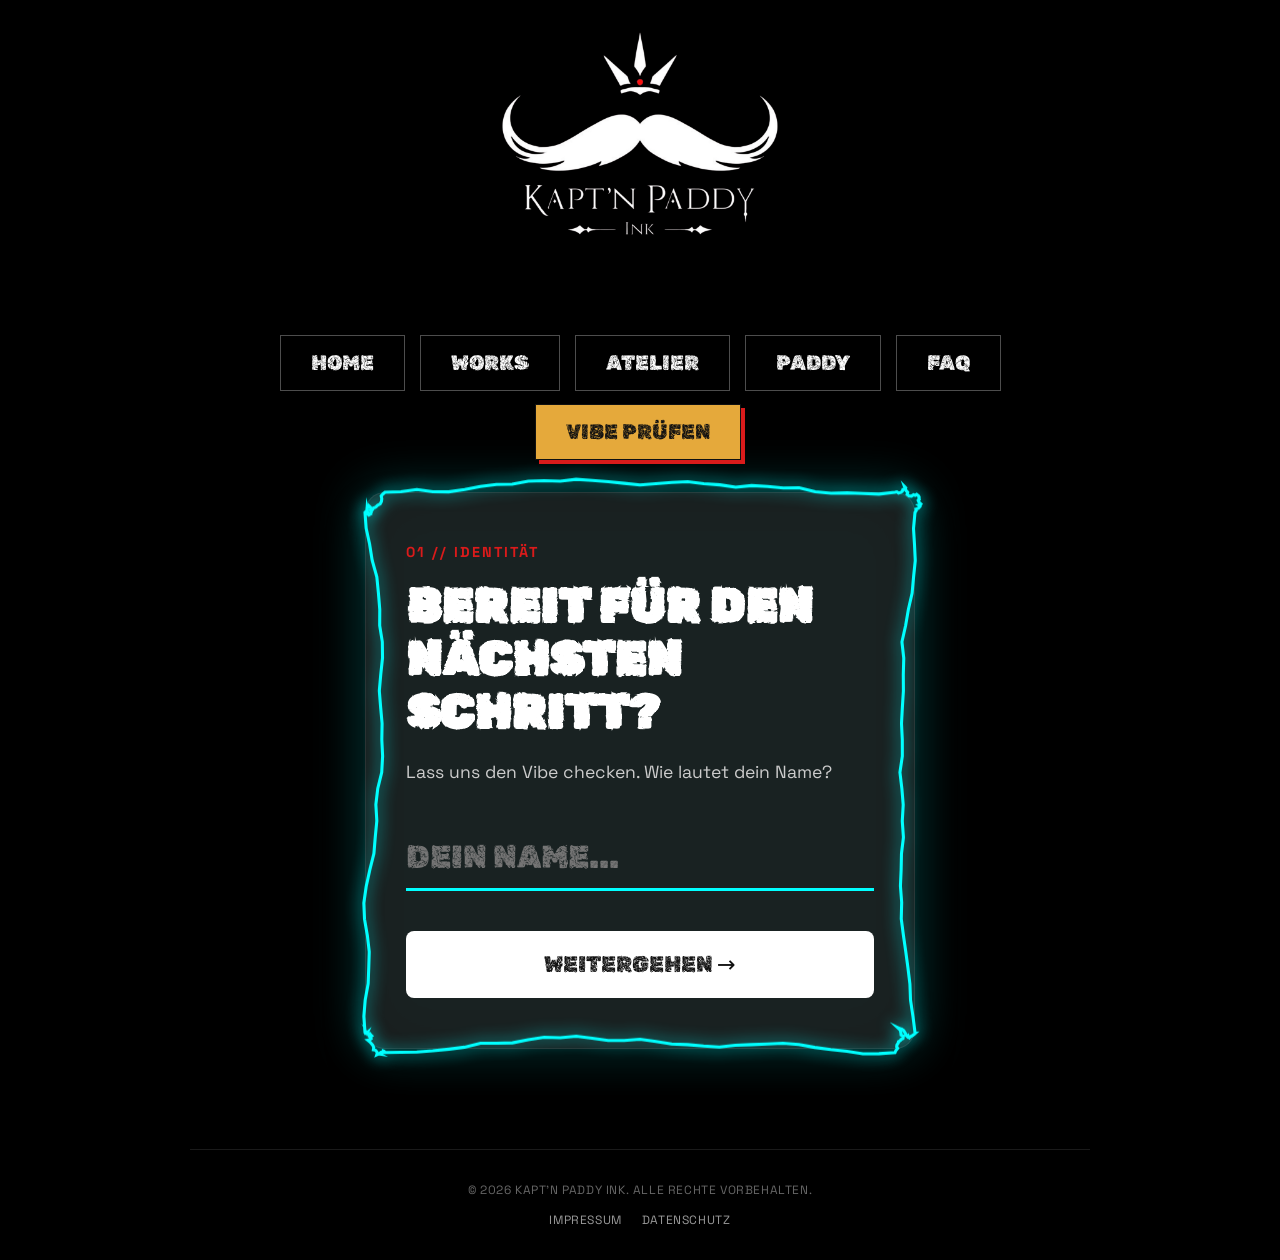
==== kennenlernen/index.html @ 313ccea7 "updates" ====
<!DOCTYPE html> 
<html lang="de"> 
<head>
 <meta charset="UTF-8" /> 
 <meta name="viewport" content="width=device-width, initial-scale=1.0, maximum-scale=1.0, user-scalable=no" /> 
 <title>Vibe Prüfen — Kapt'n Paddy Ink</title> 

 <script src="https://cdnjs.cloudflare.com/ajax/libs/gsap/3.12.5/gsap.min.js"></script>

 <link rel="preconnect" href="https://fonts.googleapis.com">
 <link rel="preconnect" href="https://fonts.gstatic.com" crossorigin>
 <link href="https://fonts.googleapis.com/css2?family=Rubik+Distressed&family=Space+Grotesk:wght@400;500;700&display=swap" rel="stylesheet">

 <link rel="stylesheet" href="../assets/css/kennenlernen/style.css">
</head> 

<body>

 <header class="brand-header">
   <img src="../images/logo.png" alt="Kapt'n Paddy Ink Logo" class="brand-logo-img" id="brand-logo">
 </header>

 <div class="tabs-container">
   <nav class="tabs-nav">
     <a href="../index.html" class="tab-btn"><span class="tab-text">Home</span></a>
     <a href="../works.html" class="tab-btn"><span class="tab-text">Works</span></a>
     <a href="../atelier.html" class="tab-btn"><span class="tab-text">Atelier</span></a>
     <a href="../about.html" class="tab-btn"><span class="tab-text">Paddy</span></a>
     <a href="../faq.html" class="tab-btn"><span class="tab-text">FAQ</span></a>
     <a href="index.html" class="tab-btn active"><span class="tab-text">Vibe Prüfen</span></a>
   </nav>
 </div>

 <div class="electric-border" id="eb-container">
   <div class="eb-canvas-container">
     <canvas id="eb-canvas" class="eb-canvas"></canvas>
   </div>
   <div class="eb-layers">
     <div class="eb-background-glow"></div>
   </div>
   
   <div class="eb-content">
     <div class="vibe-container">
       <form action="https://api.web3forms.com/submit" method="POST" id="main-vibe-form">
         <input type="hidden" name="access_key" value="DEIN-WEB3FORMS-KEY-HIER-EINTRAGEN">
         <input type="checkbox" name="botcheck" style="display: none;">

         <div class="step-card active" data-step="1">
           <div class="step-header-nav">
             <span class="num-badge">01 // IDENTITÄT</span>
           </div>
           <h2 class="step-title">Bereit für den<br>nächsten Schritt?</h2>
           <p class="step-sub">Lass uns den Vibe checken. Wie lautet dein Name?</p>
           <input type="text" name="visitor_name" id="field-name" class="input-field active-shimmer-line" placeholder="DEIN NAME..." required autocomplete="off">
           <button type="button" class="action-btn next-trigger">WEITERGEHEN →</button>
         </div>

         <div class="step-card" data-step="2">
           <div class="step-header-nav">
             <button type="button" class="back-btn prev-trigger">← ZURÜCK</button>
             <span class="num-badge">02 // PLATZIERUNG</span>
           </div>
           <h2 class="step-title">Wo soll die<br>Nadel hin?</h2>
           <p class="step-sub">Welche Körperstelle hast du im Kopf?</p>
           <div class="search-wrapper">
             <input type="text" name="body_location" id="field-loc" class="input-field" placeholder="KÖRPERSTELLE..." autocomplete="off">
             <div class="search-results" id="search-results-box"></div>
           </div>
           <button type="button" class="action-btn next-trigger">STELLE SPEICHERN →</button>
         </div>

         <div class="step-card" data-step="3">
           <div class="step-header-nav">
             <button type="button" class="back-btn prev-trigger">← ZURÜCK</button>
             <span class="num-badge">03 // SUBSTANZ</span>
           </div>
           <h2 class="step-title">Kommen wir zur Sache...</h2>
           <p class="step-sub">Erzähl mir von deiner Idee.</p>
           <textarea name="tattoo_story" id="field-story" class="input-field" rows="5" placeholder="Was ist deine Story, was treibt dich an?..."></textarea>
           <button type="button" class="action-btn next-trigger">Story Complete? →</button>
         </div>

         <div class="step-card" data-step="4">
           <div class="step-header-nav">
             <button type="button" class="back-btn prev-trigger">← ZURÜCK</button>
             <span class="num-badge">04 // ERREICHBARKEIT</span>
           </div>
           <h2 class="step-title">Wie erreiche ich dich?</h2>
           <p class="step-sub">Wähle deinen bevorzugten Kanal und hinterlasse die Details.</p>
           <div class="select-stack">
             <button type="button" class="option-btn" data-channel="Instagram">Instagram</button>
             <button type="button" class="option-btn" data-channel="WhatsApp">WhatsApp</button>
             <button type="button" class="option-btn" data-channel="Telefon">Telefonruf</button>
           </div>
           <input type="hidden" name="contact_method" id="hidden-channel-field">
           <input type="text" name="contact_details" id="field-details" class="input-field" placeholder="WÄHLE ZUERST EINEN KANAL..." required autocomplete="off">
           <button type="submit" class="action-btn" style="background: var(--accent-red); color: white;">VIBE-CHECK ABSENDEN →</button>
         </div>
       </form>
     </div>
   </div>
 </div>

 <!-- FOOTER -->
 <footer class="footer">
     <div>&copy; 2026 Kapt'n Paddy Ink. Alle Rechte vorbehalten.</div>
     <nav>
         <a href="../impressum.html">Impressum</a>
         <a href="../datenschutz.html">Datenschutz</a>
     </nav>
 </footer>

 <script src="../assets/js/kennenlernen/script.js"></script>
 <script src="../assets/js/darkveil.js"></script>
</body> 
</html>
---- assets/css/kennenlernen/style.css ----
:root {
 --bg-pure-white: #000000;
 --accent-red: #da1b1b; 
 --text-dark: #ffffff;
 --text-muted: #aaaaaa;
 --font-headline: 'Rubik Distressed', system-ui, sans-serif;
 --font-body: 'Space Grotesk', sans-serif;
 --electric-border-color: #00ffff; 
}

* { 
 box-sizing: border-box; 
 margin: 0; 
 padding: 0;
 -webkit-tap-highlight-color: transparent;
}

body {
 background: #000000;
 color: var(--text-dark);
 font-family: var(--font-body);
 overflow-x: hidden;
 min-height: 100vh;
 display: flex;
 flex-direction: column;
 align-items: center;
 justify-content: flex-start;
 position: relative;
}

/* BRAND HEADER */
.brand-header {
 margin-top: 40px;
 margin-bottom: 25px;
 text-align: center;
 z-index: 100;
}

.brand-logo-img {
 width: 250px !important;
 height: auto !important;
 display: block !important;
 margin: 0 auto !important;
 transform: scale(1.25);
}

/* NAVIGATION FÜR PC */
.tabs-container {
 width: 100%;
 max-width: 900px;
 margin: 20px auto;
 padding: 0 20px;
 z-index: 120;
}

.tabs-nav {
 display: flex;
 justify-content: center;
 align-items: center;
 gap: 15px;
 flex-wrap: wrap;
}

.tab-btn {
 text-decoration: none;
 background: transparent;
 border: 1px solid rgba(255, 255, 255, 0.3);
 font-family: var(--font-headline);
 font-size: 1.3rem;
 color: var(--text-dark);
 cursor: pointer;
 padding: 15px 30px;
 transition: all 0.2s ease;
 text-transform: uppercase;
 display: inline-block;
 text-align: center;
}

.tab-btn:hover {
 border-color: var(--text-dark);
 background: rgba(255, 255, 255, 0.05);
}

.tab-btn.active {
 background: #e5a93b; 
 color: #111111 !important;
 border: 1px solid #111111;
 box-shadow: 4px 4px 0px #da1b1b; 
 transform: translate(-2px, -2px);
}

/* ELECTRIC BORDER CONTAINER */
.electric-border {
 position: relative;
 width: 100%;
 max-width: 550px; 
 margin: 10px 20px 60px 20px;
 border-radius: 20px;
 z-index: 10;
 will-change: transform;
 backface-visibility: hidden;
 -webkit-backface-visibility: hidden;
}

.eb-canvas-container {
 position: absolute;
 inset: -35px;
 pointer-events: none;
 z-index: 5;
}

.eb-canvas { 
 width: 100%;
 height: 100%;
 display: block;
}

.eb-content {
 position: relative;
 border-radius: 20px;
 background: rgba(30, 30, 30, 0.85);
 backdrop-filter: blur(16px);
 -webkit-backdrop-filter: blur(16px);
 border: 1px solid rgba(255, 255, 255, 0.08);
 padding: 50px 40px;
 z-index: 2;
 box-shadow: 0 20px 40px rgba(0,0,0,0.3);
 overflow: hidden;
 min-height: 420px;
 display: flex;
 align-items: center;
 backface-visibility: hidden;
 -webkit-backface-visibility: hidden;
}

.eb-layers {
 position: absolute;
 inset: 0;
 border-radius: inherit;
 pointer-events: none;
 z-index: 1;
}

.eb-background-glow {
 position: absolute; 
 inset: -2px; 
 border-radius: inherit;
 z-index: -1; 
 filter: blur(25px); 
 opacity: 0.25;
 background: var(--electric-border-color);
}

/* FORM INTERFACES */
.vibe-container { 
 width: 100%; 
 position: relative;
}

.step-card { 
 display: none; 
 width: 100%; 
 will-change: transform, opacity;
 backface-visibility: hidden;
 -webkit-backface-visibility: hidden;
}

.step-card.active { 
 display: block; 
}

.step-header-nav { 
 display: flex; 
 align-items: center; 
 gap: 14px; 
 margin-bottom: 20px; 
}

.num-badge { 
 font-family: var(--font-body); 
 font-weight: 700; 
 color: var(--accent-red); 
 font-size: 0.9rem; 
 letter-spacing: 2px; 
}

.back-btn {
 background: transparent; 
 border: none; 
 color: #aaa;
 font-family: var(--font-body); 
 font-size: 1.2rem; 
 font-weight: 700;
 cursor: pointer; 
 transition: color 0.2s;
}

.back-btn:hover { 
 color: var(--text-dark); 
}

.step-title {
 font-family: var(--font-headline) !important;
 font-size: 3rem;
 line-height: 1.1;
 margin-bottom: 20px;
 text-transform: uppercase;
}

.step-sub {
 font-family: var(--font-body); 
 font-size: 1.1rem; 
 color: #ccc; 
 line-height: 1.5; 
 margin-bottom: 40px;
}

.input-field {
 width: 100%; 
 background: transparent; 
 border: none;
 border-bottom: 3px solid rgba(255,255,255,0.2); 
 padding: 12px 0;
 color: var(--text-dark) !important; 
 outline: none; 
 margin-bottom: 40px;
 text-transform: uppercase; 
 font-family: var(--font-headline) !important; 
 font-size: 2rem;
 border-radius: 0;
}

textarea.input-field {
 font-family: var(--font-body) !important;
 font-size: 1.1rem;
 text-transform: none;
 border: 2px solid rgba(255,255,255,0.2);
 padding: 15px;
 border-radius: 8px;
}

.active-shimmer-line { 
 border-bottom: 3px solid var(--electric-border-color) !important; 
}
textarea.input-field.active-shimmer-line {
 border-color: var(--electric-border-color) !important;
}

.action-btn {
 background: #ffffff; 
 color: #111111; 
 border: none; 
 padding: 20px; 
 width: 100%;
 font-family: var(--font-headline) !important; 
 font-size: 1.4rem;
 cursor: pointer; 
 border-radius: 8px; 
 transition: all 0.2s;
}

.action-btn:hover { 
 background: var(--electric-border-color); 
 color: #000;
}

.select-stack { 
 display: flex; 
 flex-direction: column; 
 gap: 12px; 
 margin-bottom: 35px; 
}

.option-btn {
 background: rgba(255,255,255,0.05); 
 border: 2px solid rgba(255,255,255,0.1); 
 padding: 18px;
 color: var(--text-dark); 
 text-align: left; 
 font-family: var(--font-headline) !important; 
 font-size: 1.3rem;
 cursor: pointer; 
 border-radius: 8px;
}

.option-btn.selected { 
 background: var(--text-dark); 
 color: #111111; 
}

.search-wrapper { 
 position: relative; 
 width: 100%; 
}

.search-results {
 position: absolute; 
 bottom: -10px; 
 left: 0; 
 width: 100%;
 background: #222222; 
 border: 2px solid rgba(255,255,255,0.1);
 z-index: 100; 
 display: none; 
 max-height: 200px; 
 overflow-y: auto;
 transform: translateY(-100%); 
 border-radius: 8px;
 box-shadow: 0 10px 30px rgba(0,0,0,0.5);
}

.search-item { 
 padding: 12px 20px; 
 cursor: pointer; 
 font-size: 1.2rem; 
 font-family: var(--font-body); 
 color: var(--text-dark);
}

.search-item:hover { 
 background: var(--electric-border-color); 
 color: #000;
}

/* RESPONSIVE */
@media (max-width: 900px) {
 body {
   padding-bottom: 100px; 
 }

 .brand-header { margin-top: 25px; }
 .brand-logo-img { 
   width: 160px !important; 
   transform: scale(1); 
 }
  
 .electric-border { 
   width: calc(95% - 20px);
   max-width: 95%;
   margin: 15px auto 100px auto; 
   left: 0;
   right: 0;
 }
  
 .eb-content { 
   padding: 30px 20px; 
   border-radius: 16px; 
   background: #222222; 
   border: 2px solid rgba(255,255,255,0.05); 
   min-height: 380px;
 }
  
 .step-title { font-size: 2.2rem; }

 .tabs-container {
   position: fixed;
   bottom: 0;
   left: 0;
   width: 100vw;
   max-width: 100vw;
   margin: 0;
   padding: 0;
   background: rgba(20, 20, 20, 0.95);
   backdrop-filter: blur(10px);
   -webkit-backdrop-filter: blur(10px);
   border-top: 1px solid rgba(255, 255, 255, 0.1);
   box-shadow: 0 -4px 15px rgba(0,0,0,0.3);
   z-index: 9999;
 }

 .tabs-nav {
   display: flex;
   justify-content: space-around;
   align-items: center;
   gap: 0;
   padding: 10px 5px;
 }

 .tab-btn {
   border: none !important;
   background: transparent !important;
   box-shadow: none !important;
   transform: none !important;
   padding: 8px 4px;
   font-size: 0.72rem;
   font-family: var(--font-body);
   font-weight: 700;
   color: #888888;
   flex: 1;
   text-align: center;
 }

 .tab-btn.active {
   color: var(--accent-red) !important;
 }
}

/* ==========================================================================
   FOOTER (bislang gefehlt — ohne diese Regeln blieb die Fußzeile unsichtbar,
   da diese Seite bewusst kein globales style.css lädt)
   ========================================================================== */
.footer {
 width: 100%;
 max-width: 900px;
 margin: 40px auto 0;
 padding: 32px 20px;
 border-top: 1px solid rgba(255, 255, 255, 0.1);
 display: flex;
 flex-direction: column;
 align-items: center;
 gap: 14px;
 text-align: center;
 font-size: 12px;
 text-transform: uppercase;
 letter-spacing: 0.05em;
 color: rgba(255, 255, 255, 0.4);
 position: relative;
 z-index: 20;
}

.footer nav {
 display: flex;
 gap: 20px;
}

.footer nav a {
 color: rgba(255, 255, 255, 0.6);
 text-decoration: none;
 transition: color 0.2s ease;
}

.footer nav a:hover {
 color: var(--text-dark);
}

@media (max-width: 900px) {
 /* Genug Abstand zur fixierten Tab-Leiste am unteren Rand */
 .footer { margin-bottom: 90px; }
}
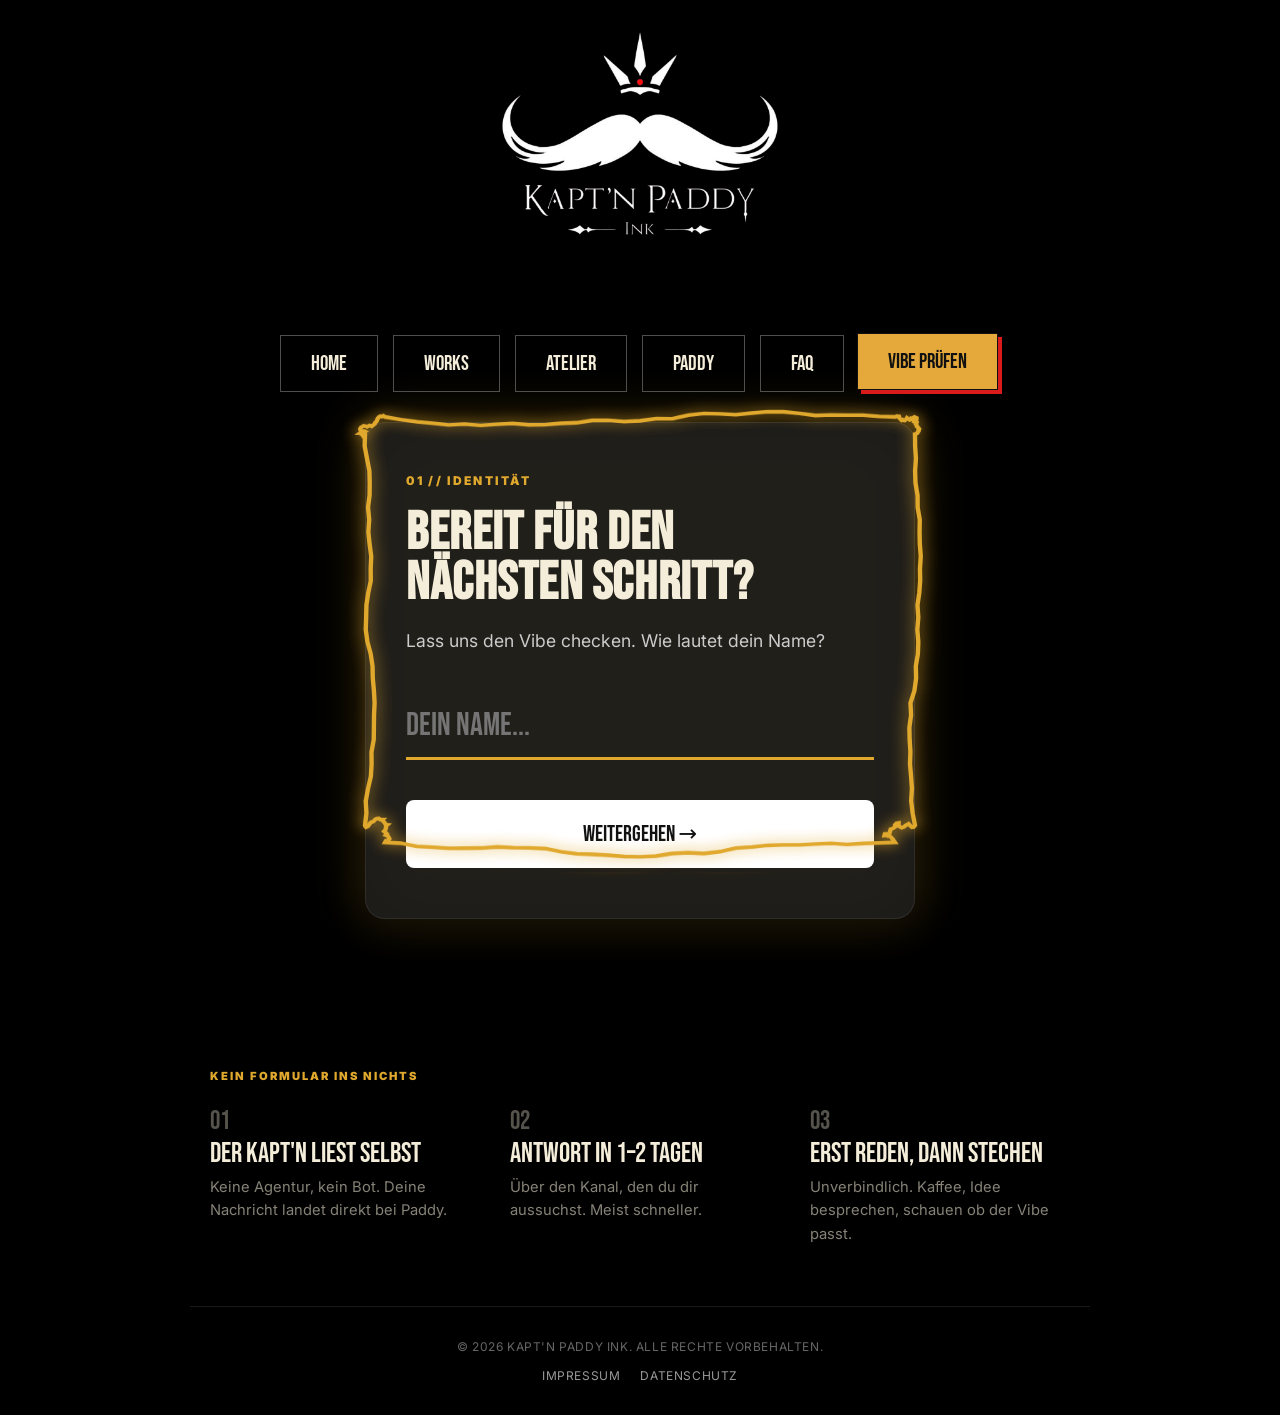
==== commit 742e301e: "update" ====
--- a/kennenlernen/index.html
+++ b/kennenlernen/index.html
@@ -2,14 +2,14 @@
 <html lang="de"> 
 <head>
  <meta charset="UTF-8" /> 
- <meta name="viewport" content="width=device-width, initial-scale=1.0, maximum-scale=1.0, user-scalable=no" /> 
+ <meta name="viewport" content="width=device-width, initial-scale=1.0" /> 
  <title>Vibe Prüfen — Kapt'n Paddy Ink</title> 
 
  <script src="https://cdnjs.cloudflare.com/ajax/libs/gsap/3.12.5/gsap.min.js"></script>
 
  <link rel="preconnect" href="https://fonts.googleapis.com">
  <link rel="preconnect" href="https://fonts.gstatic.com" crossorigin>
- <link href="https://fonts.googleapis.com/css2?family=Rubik+Distressed&family=Space+Grotesk:wght@400;500;700&display=swap" rel="stylesheet">
+ <link href="https://fonts.googleapis.com/css2?family=Bebas+Neue&family=Inter:wght@400;500;700;900&display=swap" rel="stylesheet">
 
  <link rel="stylesheet" href="../assets/css/kennenlernen/style.css">
 </head> 
@@ -101,6 +101,28 @@
    </div>
  </div>
 
+ <!-- WAS DANACH PASSIERT -->
+ <section class="after-send">
+   <span class="after-send-label">Kein Formular ins Nichts</span>
+   <div class="after-send-grid">
+     <div class="after-send-item">
+       <span class="after-send-num">01</span>
+       <h3>Der Kapt'n liest selbst</h3>
+       <p>Keine Agentur, kein Bot. Deine Nachricht landet direkt bei Paddy.</p>
+     </div>
+     <div class="after-send-item">
+       <span class="after-send-num">02</span>
+       <h3>Antwort in 1–2 Tagen</h3>
+       <p>Über den Kanal, den du dir aussuchst. Meist schneller.</p>
+     </div>
+     <div class="after-send-item">
+       <span class="after-send-num">03</span>
+       <h3>Erst reden, dann stechen</h3>
+       <p>Unverbindlich. Kaffee, Idee besprechen, schauen ob der Vibe passt.</p>
+     </div>
+   </div>
+ </section>
+
  <!-- FOOTER -->
  <footer class="footer">
      <div>&copy; 2026 Kapt'n Paddy Ink. Alle Rechte vorbehalten.</div>
--- a/assets/css/kennenlernen/style.css
+++ b/assets/css/kennenlernen/style.css
@@ -1,11 +1,12 @@
 :root {
  --bg-pure-white: #000000;
- --accent-red: #da1b1b; 
- --text-dark: #ffffff;
- --text-muted: #aaaaaa;
- --font-headline: 'Rubik Distressed', system-ui, sans-serif;
- --font-body: 'Space Grotesk', sans-serif;
- --electric-border-color: #00ffff; 
+ --accent-red: #c8321e; 
+ --accent-yellow: #e0a92e;
+ --text-dark: #f4edd9;
+ --text-muted: rgba(244, 237, 217, 0.55);
+ --font-headline: 'Bebas Neue', Impact, 'Arial Narrow', system-ui, sans-serif;
+ --font-body: 'Inter', Arial, system-ui, sans-serif;
+ --electric-border-color: #e0a92e; 
 }
 
 * { 
@@ -15,11 +16,21 @@
  -webkit-tap-highlight-color: transparent;
 }
 
+/* Der Blitz-Canvas ragt bewusst über den Rahmen hinaus, damit die Blitze
+   außen überschlagen. Ohne diese Regel erzeugt dieser Überstand auf Handys
+   ein seitliches Verschieben der Seite. overflow-x muss dafür auf html UND
+   body stehen — body allein reicht in den meisten Browsern nicht aus. */
+html {
+ overflow-x: hidden;
+ max-width: 100%;
+}
+
 body {
  background: #000000;
  color: var(--text-dark);
  font-family: var(--font-body);
  overflow-x: hidden;
+ max-width: 100%;
  min-height: 100vh;
  display: flex;
  flex-direction: column;
@@ -135,7 +146,7 @@
 
 .eb-layers {
  position: absolute;
- inset: 0;
+ top: 0; right: 0; bottom: 0; left: 0; inset: 0;
  border-radius: inherit;
  pointer-events: none;
  z-index: 1;
@@ -178,10 +189,11 @@
 
 .num-badge { 
  font-family: var(--font-body); 
- font-weight: 700; 
- color: var(--accent-red); 
- font-size: 0.9rem; 
- letter-spacing: 2px; 
+ font-weight: 900; 
+ color: var(--accent-yellow); 
+ font-size: 0.75rem; 
+ letter-spacing: 0.18em; 
+ text-transform: uppercase;
 }
 
 .back-btn {
@@ -201,8 +213,9 @@
 
 .step-title {
  font-family: var(--font-headline) !important;
- font-size: 3rem;
- line-height: 1.1;
+ font-size: 3.4rem;
+ line-height: 0.92;
+ letter-spacing: 0.01em;
  margin-bottom: 20px;
  text-transform: uppercase;
 }
@@ -393,6 +406,66 @@
  .tab-btn.active {
    color: var(--accent-red) !important;
  }
+}
+
+/* ==========================================================================
+   WAS DANACH PASSIERT — füllt den Raum unter der Karte mit Substanz
+   ========================================================================== */
+.after-send {
+ width: 100%;
+ max-width: 900px;
+ margin: 10px auto 0;
+ padding: 50px 20px 10px;
+ position: relative;
+ z-index: 20;
+}
+
+.after-send-label {
+ display: block;
+ font-family: var(--font-body);
+ font-weight: 900;
+ font-size: 0.7rem;
+ letter-spacing: 0.18em;
+ text-transform: uppercase;
+ color: var(--accent-yellow);
+ margin-bottom: 26px;
+}
+
+.after-send-grid {
+ display: grid;
+ gap: 30px;
+}
+
+.after-send-num {
+ display: block;
+ font-family: var(--font-headline);
+ font-size: 1.6rem;
+ color: rgba(244, 237, 217, 0.35);
+ line-height: 1;
+ margin-bottom: 6px;
+}
+
+.after-send-item h3 {
+ font-family: var(--font-headline);
+ font-size: 1.75rem;
+ line-height: 0.95;
+ text-transform: uppercase;
+ color: var(--text-dark);
+ margin: 0 0 8px;
+ font-weight: 400;
+}
+
+.after-send-item p {
+ font-family: var(--font-body);
+ font-size: 0.92rem;
+ line-height: 1.6;
+ color: var(--text-muted);
+ margin: 0;
+}
+
+@media (min-width: 760px) {
+ .after-send { padding: 80px 20px 20px; }
+ .after-send-grid { grid-template-columns: repeat(3, 1fr); gap: 40px; }
 }
 
 /* ==========================================================================
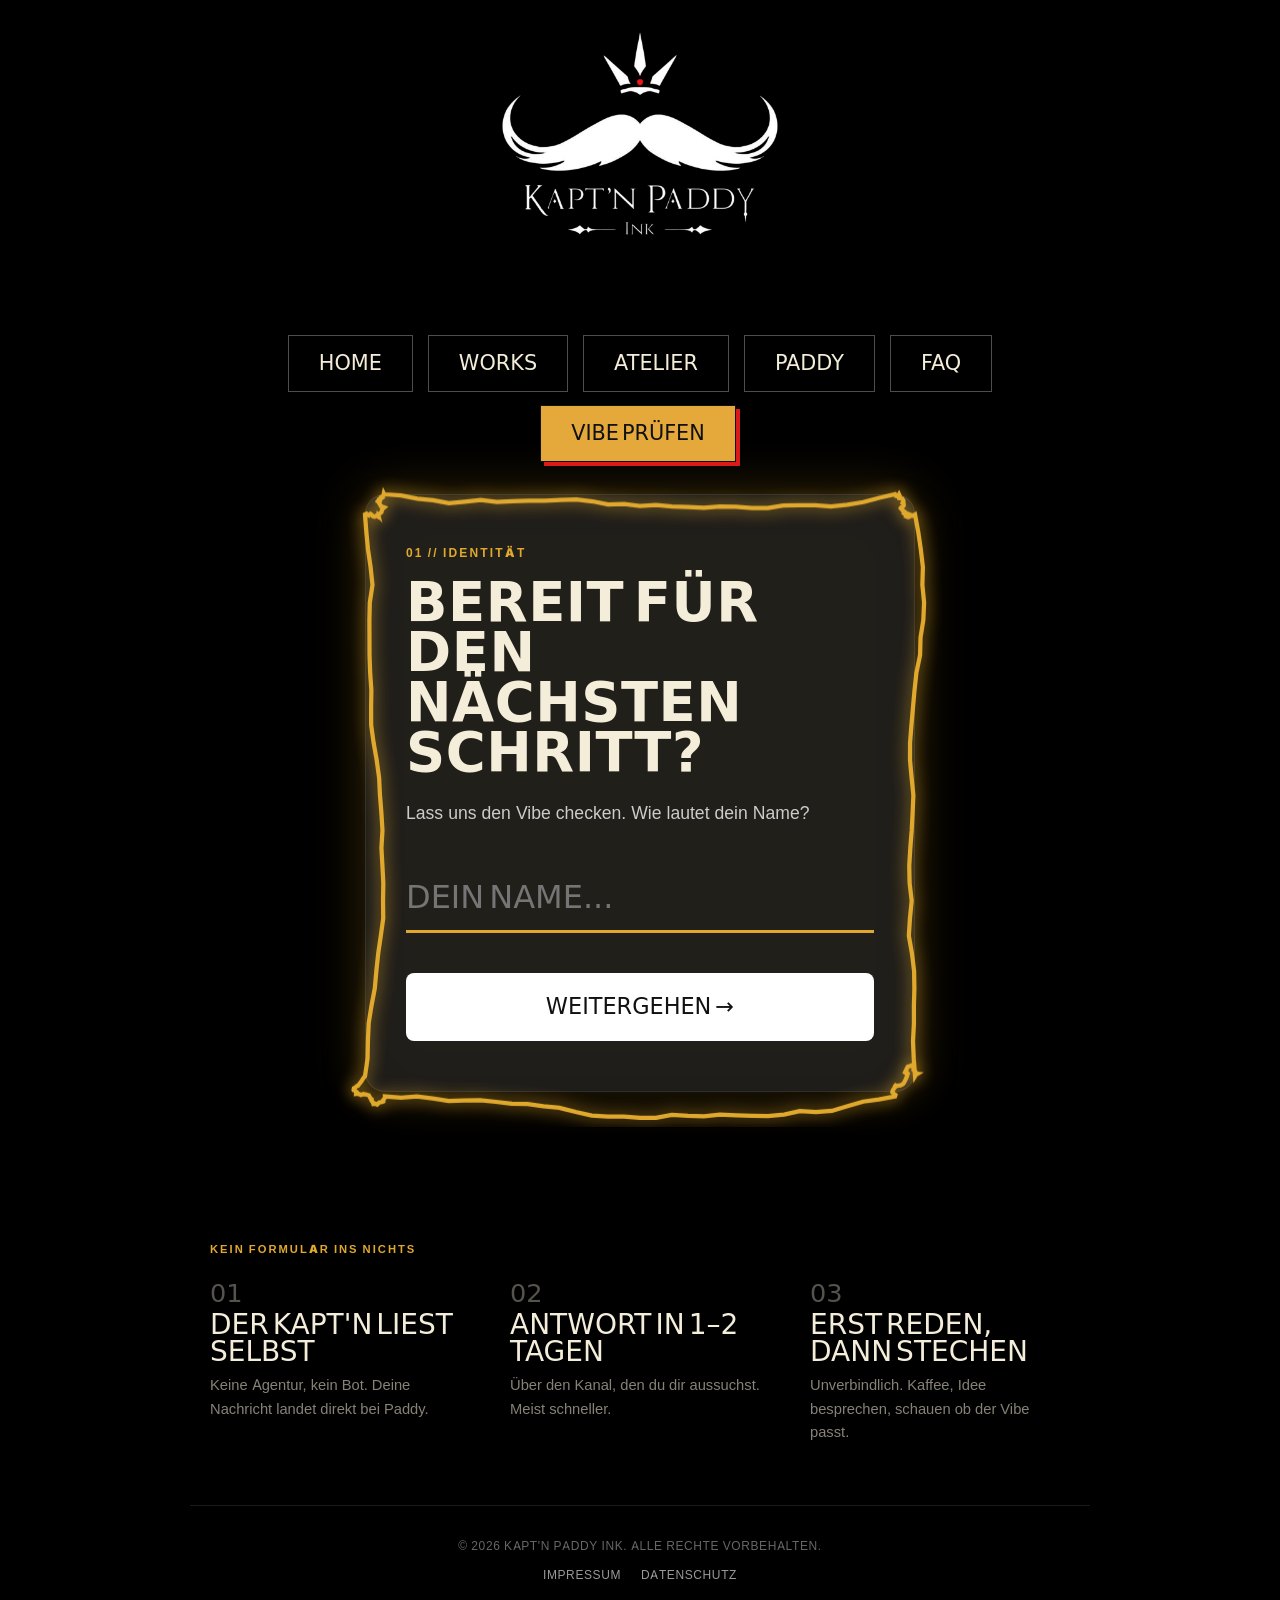
==== commit 780cde39: "n2045tt2" ====
--- a/kennenlernen/index.html
+++ b/kennenlernen/index.html
@@ -5,11 +5,9 @@
  <meta name="viewport" content="width=device-width, initial-scale=1.0" /> 
  <title>Vibe Prüfen — Kapt'n Paddy Ink</title> 
 
- <script src="https://cdnjs.cloudflare.com/ajax/libs/gsap/3.12.5/gsap.min.js"></script>
+ <script src="../assets/vendor/gsap/gsap.min.js"></script>
 
- <link rel="preconnect" href="https://fonts.googleapis.com">
- <link rel="preconnect" href="https://fonts.gstatic.com" crossorigin>
- <link href="https://fonts.googleapis.com/css2?family=Bebas+Neue&family=Inter:wght@400;500;700;900&display=swap" rel="stylesheet">
+  <link rel="stylesheet" href="../assets/fonts/fonts.css">
 
  <link rel="stylesheet" href="../assets/css/kennenlernen/style.css">
 </head> 
@@ -42,7 +40,7 @@
    <div class="eb-content">
      <div class="vibe-container">
        <form action="https://api.web3forms.com/submit" method="POST" id="main-vibe-form">
-         <input type="hidden" name="access_key" value="DEIN-WEB3FORMS-KEY-HIER-EINTRAGEN">
+         <input type="hidden" name="access_key" value="6bb8c61f-64ab-41e5-b2c0-4819c14084db">
          <input type="checkbox" name="botcheck" style="display: none;">
 
          <div class="step-card active" data-step="1">
@@ -94,7 +92,19 @@
            </div>
            <input type="hidden" name="contact_method" id="hidden-channel-field">
            <input type="text" name="contact_details" id="field-details" class="input-field" placeholder="WÄHLE ZUERST EINEN KANAL..." required autocomplete="off">
-           <button type="submit" class="action-btn" style="background: var(--accent-red); color: white;">VIBE-CHECK ABSENDEN →</button>
+           <p class="form-error-msg" id="form-error-msg" style="display:none;"></p>
+           <button type="submit" class="action-btn" id="form-submit-btn" style="background: var(--accent-red); color: white;">
+             <span class="btn-label">VIBE-CHECK ABSENDEN →</span>
+           </button>
+         </div>
+
+         <div class="step-card" data-step="5">
+           <div class="step-header-nav">
+             <span class="num-badge">✓ // ANGEKOMMEN</span>
+           </div>
+           <h2 class="step-title">Vibe-Check<br>ist raus.</h2>
+           <p class="step-sub">Danke dir! Deine Anfrage ist gerade direkt bei Paddy gelandet — keine Warteschleife, kein Bot. Meld dich in 1–2 Tagen über den Kanal, den du gewählt hast.</p>
+           <a href="../index.html" class="action-btn" style="display:inline-block; text-align:center; text-decoration:none;">ZURÜCK ZUR STARTSEITE</a>
          </div>
        </form>
      </div>
--- a/assets/fonts/fonts.css
+++ b/assets/fonts/fonts.css
@@ -0,0 +1,67 @@
+/* ==========================================================================
+   SELBST GEHOSTETE SCHRIFTEN (Bebas Neue + Inter)
+   ---------------------------------------------------------------------
+   Vorher wurden diese Schriften direkt von fonts.googleapis.com /
+   fonts.gstatic.com geladen. Dabei überträgt der Browser jedes Besuchers
+   automatisch dessen IP-Adresse an Google-Server — ohne vorherige
+   Einwilligung. Das LG München I (Urteil v. 20.01.2022, Az. 3 O 17493/20)
+   hat genau das als DSGVO-Verstoß gewertet. Durch lokales Hosten entfällt
+   diese externe Verbindung vollständig: Die Schriften werden vom eigenen
+   Server ausgeliefert, es fließen keine Nutzerdaten mehr an Dritte.
+   Lizenz: SIL Open Font License 1.1 (freie Nutzung, auch selbst gehostet,
+   siehe LICENSE-Dateien der jeweiligen Font-Projekte).
+   ========================================================================== */
+
+@font-face {
+  font-family: 'Bebas Neue';
+  font-style: normal;
+  font-weight: 400;
+  font-display: swap;
+  src: url('./files/bebas-neue-latin-ext-400-normal.woff2') format('woff2'),
+       url('./files/bebas-neue-latin-ext-400-normal.woff') format('woff');
+}
+
+@font-face {
+  font-family: 'Inter';
+  font-style: normal;
+  font-weight: 400;
+  font-display: swap;
+  src: url('./files/inter-latin-ext-400-normal.woff2') format('woff2'),
+       url('./files/inter-latin-ext-400-normal.woff') format('woff');
+}
+
+@font-face {
+  font-family: 'Inter';
+  font-style: normal;
+  font-weight: 500;
+  font-display: swap;
+  src: url('./files/inter-latin-ext-500-normal.woff2') format('woff2'),
+       url('./files/inter-latin-ext-500-normal.woff') format('woff');
+}
+
+@font-face {
+  font-family: 'Inter';
+  font-style: normal;
+  font-weight: 600;
+  font-display: swap;
+  src: url('./files/inter-latin-ext-600-normal.woff2') format('woff2'),
+       url('./files/inter-latin-ext-600-normal.woff') format('woff');
+}
+
+@font-face {
+  font-family: 'Inter';
+  font-style: normal;
+  font-weight: 700;
+  font-display: swap;
+  src: url('./files/inter-latin-ext-700-normal.woff2') format('woff2'),
+       url('./files/inter-latin-ext-700-normal.woff') format('woff');
+}
+
+@font-face {
+  font-family: 'Inter';
+  font-style: normal;
+  font-weight: 900;
+  font-display: swap;
+  src: url('./files/inter-latin-ext-900-normal.woff2') format('woff2'),
+       url('./files/inter-latin-ext-900-normal.woff') format('woff');
+}
--- a/assets/css/kennenlernen/style.css
+++ b/assets/css/kennenlernen/style.css
@@ -228,6 +228,17 @@
  margin-bottom: 40px;
 }
 
+.form-error-msg {
+ font-family: var(--font-body);
+ font-size: 0.95rem;
+ line-height: 1.5;
+ color: var(--accent-red);
+ background: rgba(200, 50, 30, 0.08);
+ border-left: 2px solid var(--accent-red);
+ padding: 12px 16px;
+ margin: 20px 0 0 0;
+}
+
 .input-field {
  width: 100%; 
  background: transparent; 
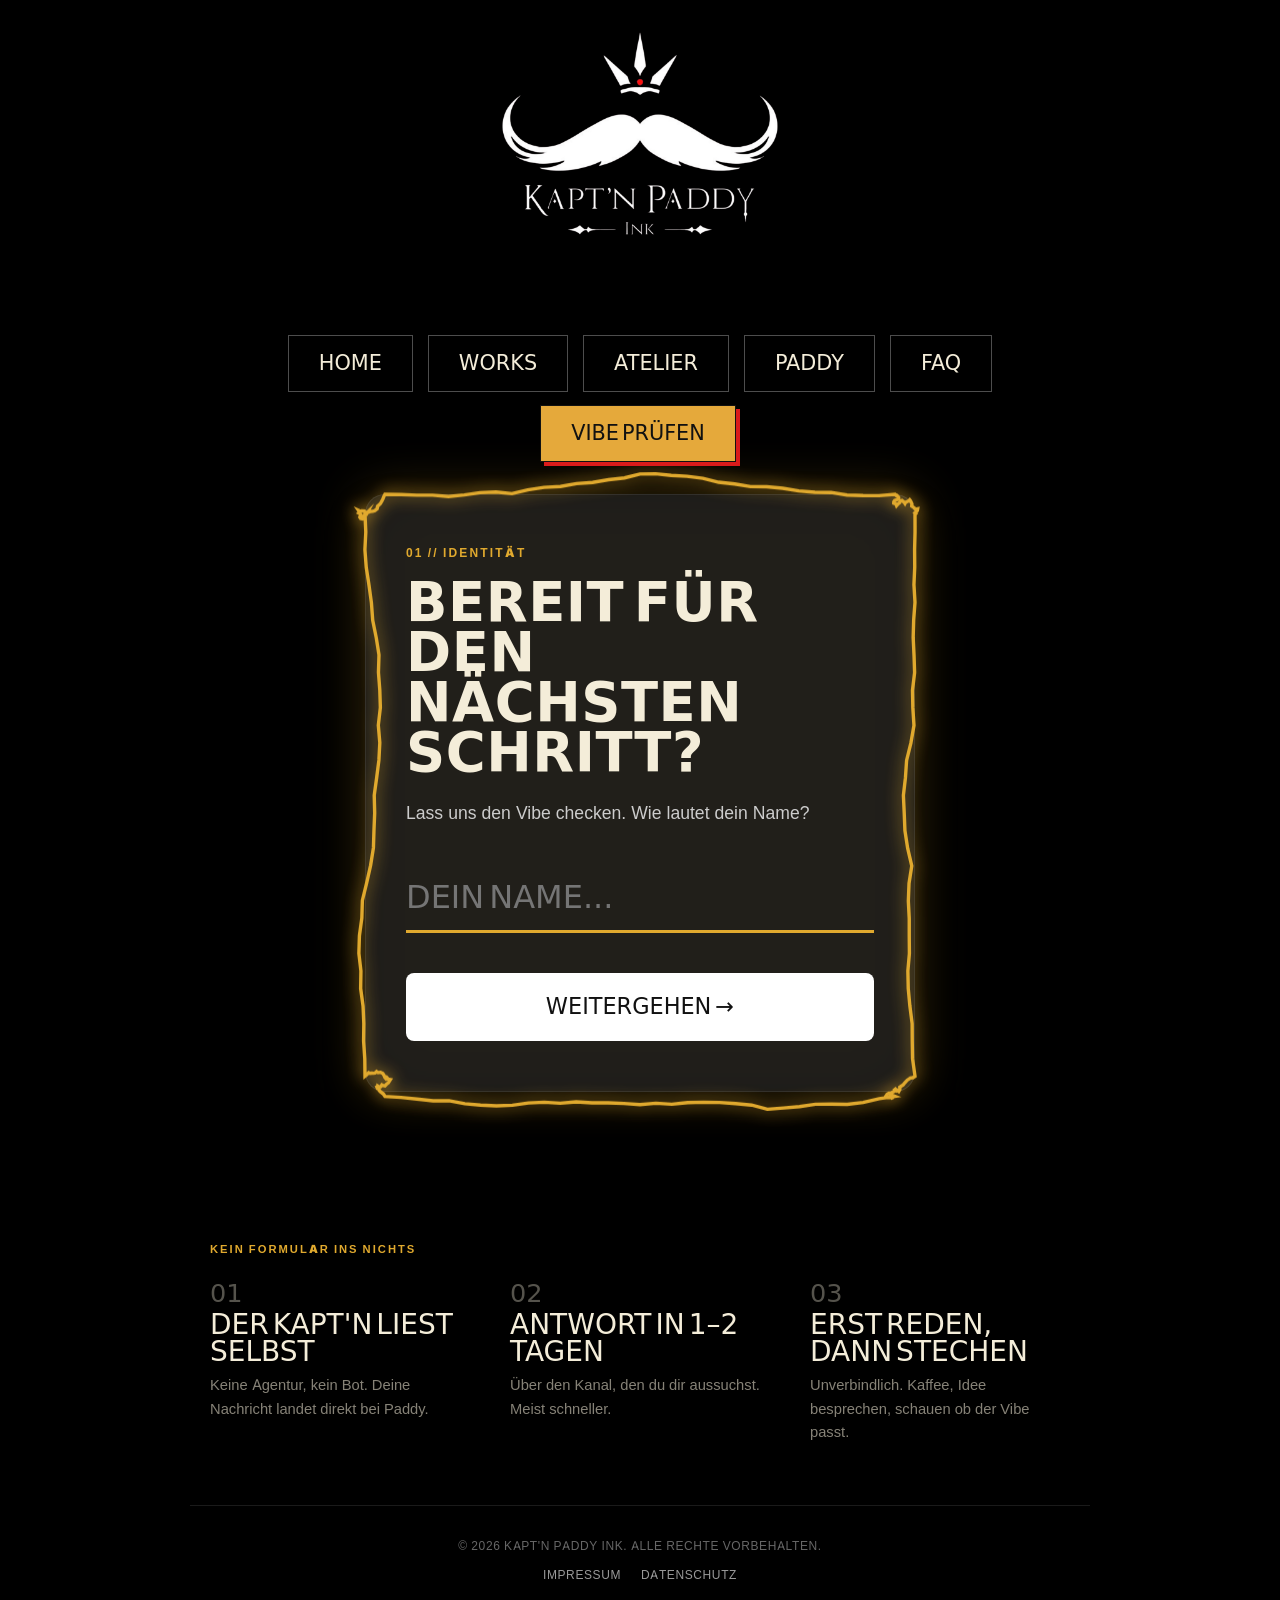
==== commit 89a8d876: "welldone" ====
--- a/kennenlernen/index.html
+++ b/kennenlernen/index.html
@@ -41,6 +41,8 @@
      <div class="vibe-container">
        <form action="https://api.web3forms.com/submit" method="POST" id="main-vibe-form">
          <input type="hidden" name="access_key" value="6bb8c61f-64ab-41e5-b2c0-4819c14084db">
+         <input type="hidden" name="from_name" value="Kapt'n Paddy Ink – Webseite">
+         <input type="hidden" name="subject" value="Neue Vibe-Check Anfrage über die Webseite">
          <input type="checkbox" name="botcheck" style="display: none;">
 
          <div class="step-card active" data-step="1">
@@ -49,7 +51,7 @@
            </div>
            <h2 class="step-title">Bereit für den<br>nächsten Schritt?</h2>
            <p class="step-sub">Lass uns den Vibe checken. Wie lautet dein Name?</p>
-           <input type="text" name="visitor_name" id="field-name" class="input-field active-shimmer-line" placeholder="DEIN NAME..." required autocomplete="off">
+           <input type="text" name="Name" id="field-name" class="input-field active-shimmer-line" placeholder="DEIN NAME..." required autocomplete="off">
            <button type="button" class="action-btn next-trigger">WEITERGEHEN →</button>
          </div>
 
@@ -61,7 +63,7 @@
            <h2 class="step-title">Wo soll die<br>Nadel hin?</h2>
            <p class="step-sub">Welche Körperstelle hast du im Kopf?</p>
            <div class="search-wrapper">
-             <input type="text" name="body_location" id="field-loc" class="input-field" placeholder="KÖRPERSTELLE..." autocomplete="off">
+             <input type="text" name="Körperstelle" id="field-loc" class="input-field" placeholder="KÖRPERSTELLE..." autocomplete="off">
              <div class="search-results" id="search-results-box"></div>
            </div>
            <button type="button" class="action-btn next-trigger">STELLE SPEICHERN →</button>
@@ -74,7 +76,7 @@
            </div>
            <h2 class="step-title">Kommen wir zur Sache...</h2>
            <p class="step-sub">Erzähl mir von deiner Idee.</p>
-           <textarea name="tattoo_story" id="field-story" class="input-field" rows="5" placeholder="Was ist deine Story, was treibt dich an?..."></textarea>
+           <textarea name="Tattoo-Idee" id="field-story" class="input-field" rows="5" placeholder="Was ist deine Story, was treibt dich an?..."></textarea>
            <button type="button" class="action-btn next-trigger">Story Complete? →</button>
          </div>
 
@@ -90,8 +92,8 @@
              <button type="button" class="option-btn" data-channel="WhatsApp">WhatsApp</button>
              <button type="button" class="option-btn" data-channel="Telefon">Telefonruf</button>
            </div>
-           <input type="hidden" name="contact_method" id="hidden-channel-field">
-           <input type="text" name="contact_details" id="field-details" class="input-field" placeholder="WÄHLE ZUERST EINEN KANAL..." required autocomplete="off">
+           <input type="hidden" name="Bevorzugter Kontaktweg" id="hidden-channel-field">
+           <input type="text" name="Kontaktdaten" id="field-details" class="input-field" placeholder="WÄHLE ZUERST EINEN KANAL..." required autocomplete="off">
            <p class="form-error-msg" id="form-error-msg" style="display:none;"></p>
            <button type="submit" class="action-btn" id="form-submit-btn" style="background: var(--accent-red); color: white;">
              <span class="btn-label">VIBE-CHECK ABSENDEN →</span>
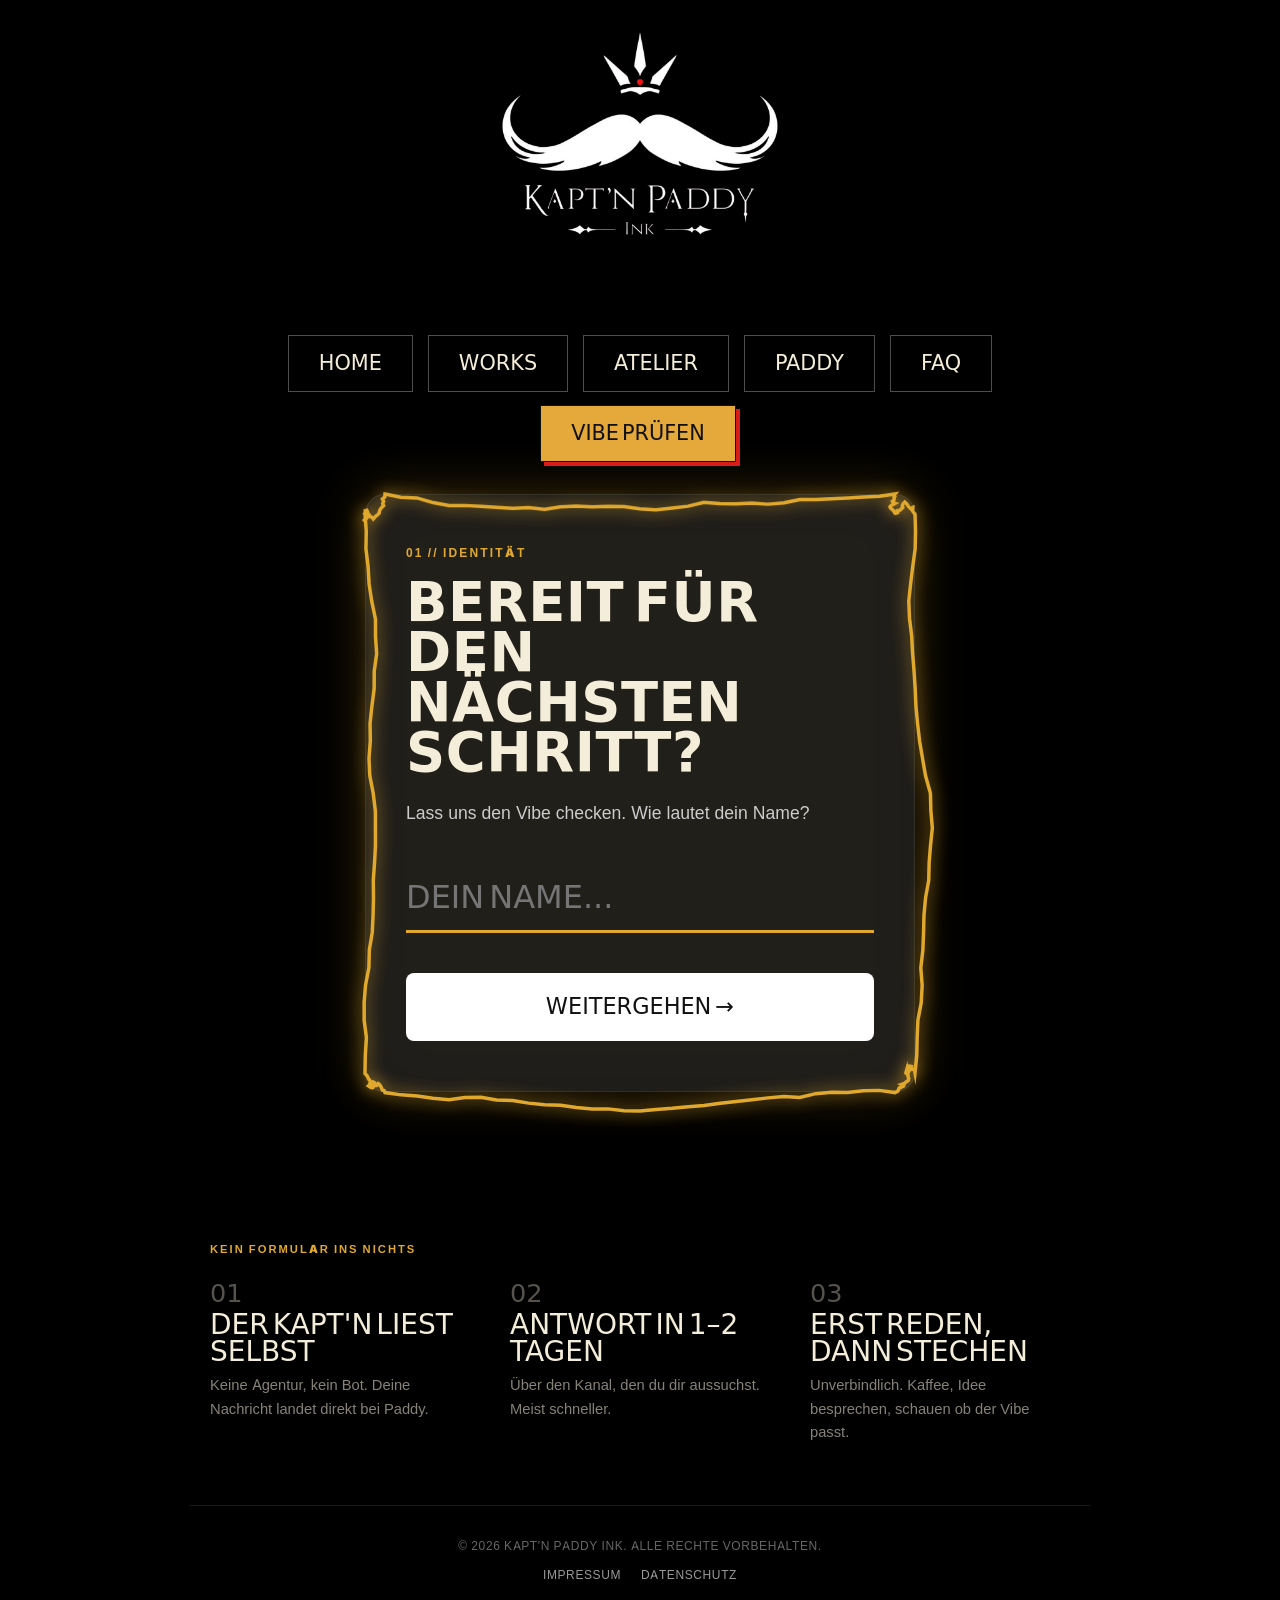
==== commit df5a6ea2: "sdc" ====
--- a/kennenlernen/index.html
+++ b/kennenlernen/index.html
@@ -63,7 +63,7 @@
            <h2 class="step-title">Wo soll die<br>Nadel hin?</h2>
            <p class="step-sub">Welche Körperstelle hast du im Kopf?</p>
            <div class="search-wrapper">
-             <input type="text" name="Körperstelle" id="field-loc" class="input-field" placeholder="KÖRPERSTELLE..." autocomplete="off">
+             <input type="text" name="Koerperstelle" id="field-loc" class="input-field" placeholder="KÖRPERSTELLE..." autocomplete="off">
              <div class="search-results" id="search-results-box"></div>
            </div>
            <button type="button" class="action-btn next-trigger">STELLE SPEICHERN →</button>
